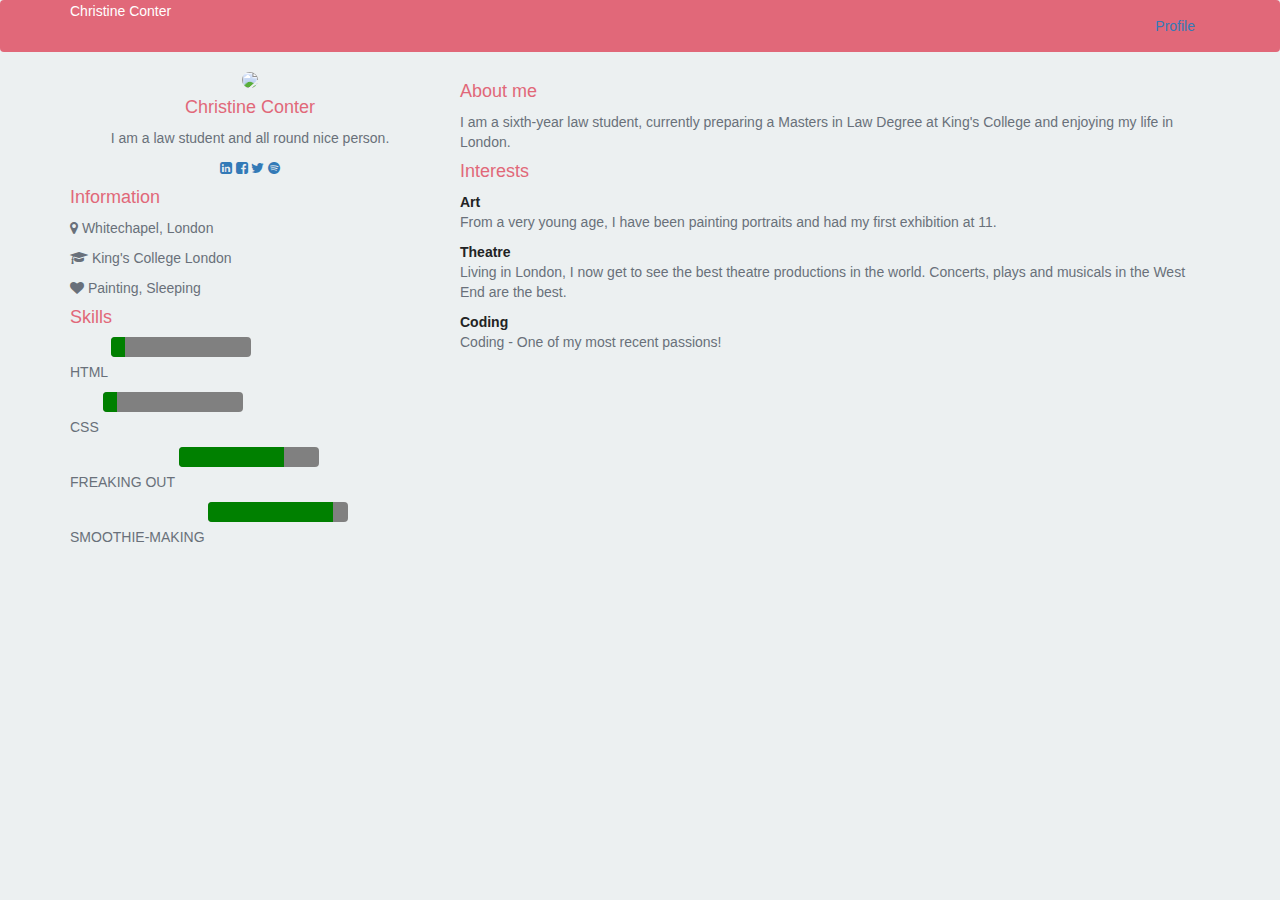
==== profile.html @ 7c7fd8d0 "Add version 1 files for website" ====
<html>
<head>
	<meta charset="utf-8">
	<meta http-equiv="X-UA-Compatible" content="IE=edge">
	<link rel="stylesheet" href="https://maxcdn.bootstrapcdn.com/bootstrap/3.3.7/css/bootstrap.min.css">
    <link href="https://v4-alpha.getbootstrap.com/dist/css/bootstrap.min.css" rel="stylesheet">
    <link rel="stylesheet" href="https://maxcdn.bootstrapcdn.com/font-awesome/4.4.0/css/font-awesome.min.css">
    <link rel="stylesheet" type="text/css" href="css/profile.css">
    <meta name="viewport" content="width=device-width, initial-scale=1">
	
	<title>My Website</title>
	
</head>

<body>

	<nav class="navbar navbar-dark bg-danger">
		<div class="container">
			<span class="navbar-title">Christine Conter</span> 
			<ul class="nav navbar-nav pull-right">
				<li class="nav-item active">
					<a class="nav-link" href="#">Profile</a>
				</li>
			</ul>
		</div>
	</nav>

	<div class="container">

		<div class="row">

		 	<!-- left hand column -->

			<div class="col-md-4">
				<div class="card text-center description">
					<div class="card-block">
						<img class="img-circle profile-picture" src="https://pbs.twimg.com/profile_images/616542814319415296/McCTpH_E.jpg">

						<h4 class="card-title">
							Christine Conter
						</h4>
						<p class="card-text">
							I am a law student and all round nice person.
						</p>
					</div>
		
				
					<div class="card-footer">

						<a>
							<i class="fa fa-linkedin-square"></i>
						</a>
						<a>
							<i class="fa fa-facebook-square"></i>
						</a>
						<a>
							<i class="fa fa-twitter"></i>
						</a>
						<a>
							<i class="fa fa-spotify"></i>
						</a>
					</div>

				</div>

				<div class="card information">
					<div class="card-block">
						<h4 class="card-title"> Information </h4>
						<p>
							<i class="fa fa-map-marker"></i>
							Whitechapel, London
							</p>
						<p> 
						<i class="fa fa-graduation-cap"></i>
						King's College London</p>

						<p>
						<i class="fa fa-heart"></i>
						Painting, Sleeping</p>
					</div>
				</div>

				<div class="card skills">
					<div class="card-block">
						<h4 class="card-title">Skills</h4>
						<p>
							HTML
							<progress class="progress progress-success" value="10" max="100"> 10% </progress> 
						</p>
						<p>
							CSS
							<progress class="progress progress-info" value="10" max="100"> 10% </progress>
						</p>
						<p>
							FREAKING OUT
							<progress class="progress progress-warning" value="75" max="100"> 75% </progress>
						</p>

						<p>
							SMOOTHIE-MAKING
							<progress class="progress progress-danger" value="89" max="100"> 89% </progress>
						</p>

					</div>
				</div>
			</div>

			<!-- right hand column -->

			<div class="col-md-8"> 
				<div class="card about">
					<div class="card-block">
						<h4 class="card-title">About me</h4>
						<p class="card-text">
							I am a sixth-year law student, currently preparing a Masters in Law Degree at King's College and enjoying my life in London.
						</p>
					</div>
				</div>

				<div class="card interests">
					<div class="card-block">
						<h4 class="card-title">Interests</h4>
						<p class="card-text">
							<strong>Art</strong>
							<br>
							From a very young age, I have been painting portraits and had my first exhibition at 11. 
						</p>
						<p class="card-text">
							<strong>Theatre</strong>
							<br>
							Living in London, I now get to see the best theatre productions in the world. Concerts, plays and musicals in the West End are the best.
						</p>
						<p class="card-text">
							<strong>Coding</strong>
							<br>
							Coding - One of my most recent passions! 
						</p>
					</div>
				</div>
			</div>

		</div>
	</div>

</body>
</html>
---- css/profile.css ----
.profile-picture {max-width: 100%; 
	margin : 0 auto;}

html{
	background-color:#ecf0f1;
}

body{
	background: none;
	color: #69707a;
	font-family: arial; 
}

strong{color: #222324;}

.navbar{background:#e16879;}

.navbar-title{color: white;}

.btn{font-weight: 300;}

.btn-primary {
	background:#e16879;
	border-color: #e16879;
}
.btn-primary:hover,
.btn-primary:active,
.btn-primary:focus,
.btn-primary:active:focus {background: #e05164;
border-color: #e05164;}

.card{border-color: #ccc;}

.card-title {color: #e16879;
	font-weight: 300;
}

.card-block small {float: right;}

.description{ background-image: url("http://www.alternativesante.fr/upload/cache/medias/aloe_w590_h390_r4_q90.jpg"); 
background-repeat:repeat-x;background-size: 400PX;
}
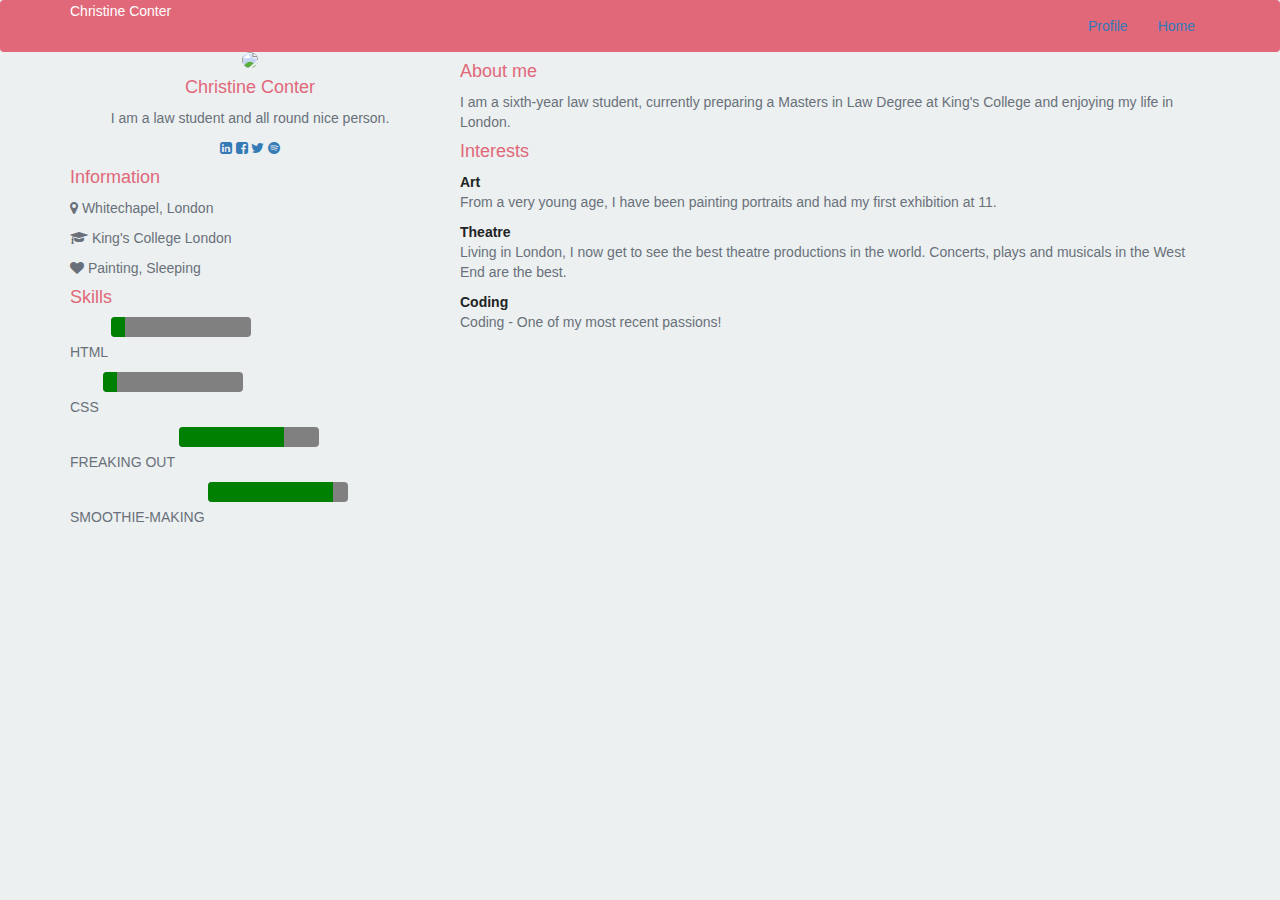
==== commit 61591877: "Change 4" ====
--- a/profile.html
+++ b/profile.html
@@ -6,7 +6,8 @@
     <link href="https://v4-alpha.getbootstrap.com/dist/css/bootstrap.min.css" rel="stylesheet">
     <link rel="stylesheet" href="https://maxcdn.bootstrapcdn.com/font-awesome/4.4.0/css/font-awesome.min.css">
     <link rel="stylesheet" type="text/css" href="css/profile.css">
-    <meta name="viewport" content="width=device-width, initial-scale=1">
+    <meta name="viewport" content="width=device-width, initial-scale=1">  
+    <link rel="stylesheet" href="https://cdnjs.cloudflare.com/ajax/libs/animate.css/3.5.2/animate.min.css">
 	
 	<title>My Website</title>
 	
@@ -21,6 +22,9 @@
 				<li class="nav-item active">
 					<a class="nav-link" href="#">Profile</a>
 				</li>
+				<li class="nav-item">
+					<a class="nav-link" href="index.html">Home</a>
+				</li>
 			</ul>
 		</div>
 	</nav>
@@ -32,7 +36,7 @@
 		 	<!-- left hand column -->
 
 			<div class="col-md-4">
-				<div class="card text-center description">
+				<div class="card text-center description animated rotateIn">
 					<div class="card-block">
 						<img class="img-circle profile-picture" src="https://pbs.twimg.com/profile_images/616542814319415296/McCTpH_E.jpg">
 
--- a/css/profile.css
+++ b/css/profile.css
@@ -13,7 +13,8 @@
 
 strong{color: #222324;}
 
-.navbar{background:#e16879;}
+.navbar{background:#e16879;
+margin-bottom: 0px;}
 
 .navbar-title{color: white;}
 
@@ -40,3 +41,10 @@
 .description{ background-image: url("http://www.alternativesante.fr/upload/cache/medias/aloe_w590_h390_r4_q90.jpg"); 
 background-repeat:repeat-x;background-size: 400PX;
 }
+
+/* Additional stuff for index.html page */
+.jumbotron {
+	background-image: url(http://images.metroscenes.com/images/2012/black-and-white-city-skylines/black_and_white_london_metroscenes.com_05.jpg);
+background-size: cover;
+color: white;
+margin-bottom: 0px;}
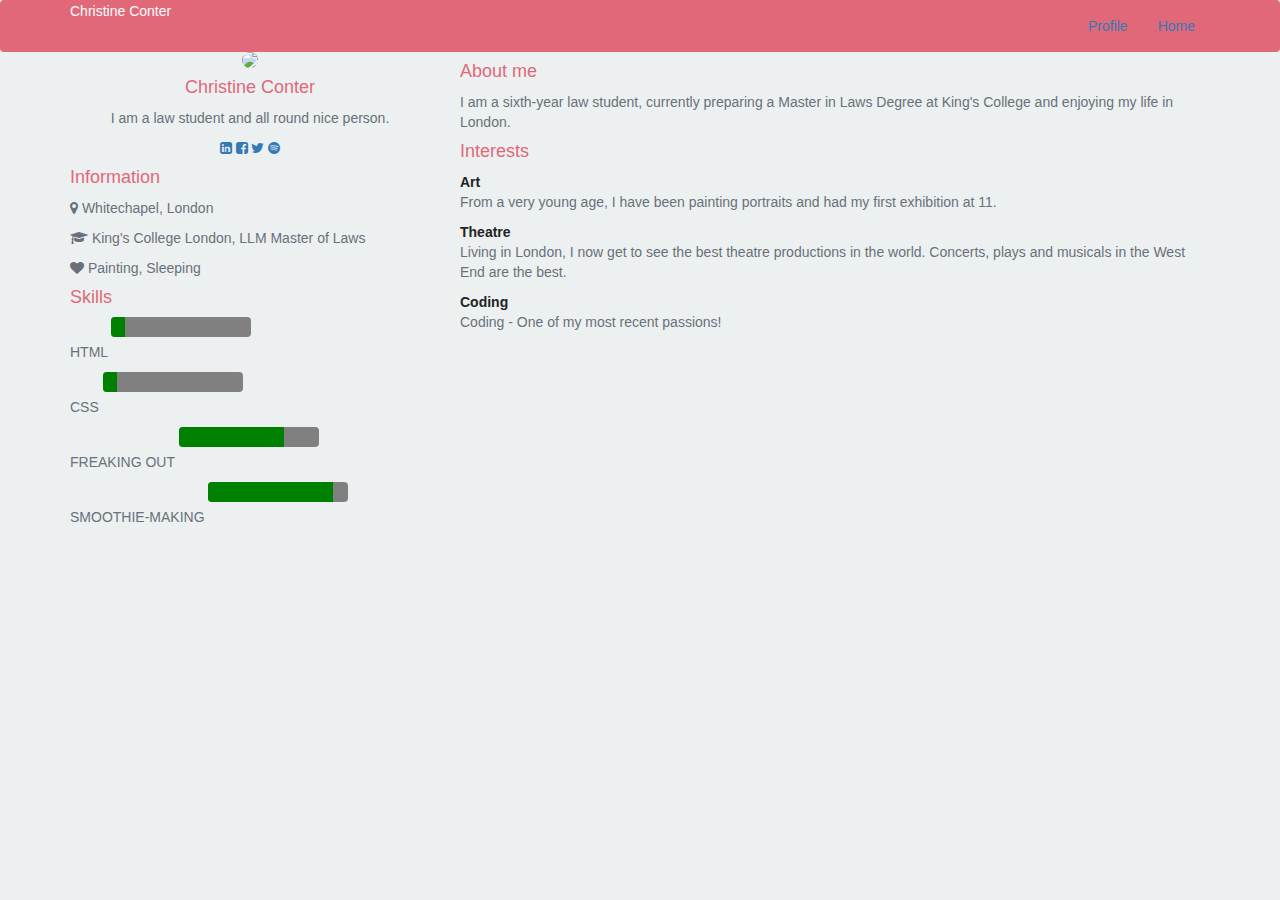
==== commit 07857e90: "Profile changes" ====
--- a/profile.html
+++ b/profile.html
@@ -38,7 +38,7 @@
 			<div class="col-md-4">
 				<div class="card text-center description animated rotateIn">
 					<div class="card-block">
-						<img class="img-circle profile-picture" src="https://pbs.twimg.com/profile_images/616542814319415296/McCTpH_E.jpg">
+						<img class="img-circle profile-picture" src="https://media.licdn.com/mpr/mpr/shrinknp_400_400/AAEAAQAAAAAAAAKSAAAAJDk4ODFlYzVmLWIwYjgtNDBiMy04ZTc5LTQ0YmNjN2FlNGQxNw.jpg">
 
 						<h4 class="card-title">
 							Christine Conter
@@ -76,7 +76,7 @@
 							</p>
 						<p> 
 						<i class="fa fa-graduation-cap"></i>
-						King's College London</p>
+						King's College London, LLM Master of Laws</p>
 
 						<p>
 						<i class="fa fa-heart"></i>
@@ -116,7 +116,7 @@
 					<div class="card-block">
 						<h4 class="card-title">About me</h4>
 						<p class="card-text">
-							I am a sixth-year law student, currently preparing a Masters in Law Degree at King's College and enjoying my life in London.
+							I am a sixth-year law student, currently preparing a Master in Laws Degree at King's College and enjoying my life in London.
 						</p>
 					</div>
 				</div>
--- a/css/profile.css
+++ b/css/profile.css
@@ -16,7 +16,8 @@
 .navbar{background:#e16879;
 margin-bottom: 0px;}
 
-.navbar-title{color: white;}
+.navbar-title{color: white;
+}
 
 .btn{font-weight: 300;}
 
@@ -38,8 +39,8 @@
 
 .card-block small {float: right;}
 
-.description{ background-image: url("http://www.alternativesante.fr/upload/cache/medias/aloe_w590_h390_r4_q90.jpg"); 
-background-repeat:repeat-x;background-size: 400PX;
+.description{ background-image: url("http://3.bp.blogspot.com/-3HApTGlJVUo/USusRS6Jt6I/AAAAAAAAB50/Ms-LKag7t2Y/s1600/colored-pencil-on-gessoed-board.gif"); 
+background-repeat:repeat-x;background-size: 300PX;
 }
 
 /* Additional stuff for index.html page */
@@ -47,4 +48,5 @@
 	background-image: url(http://images.metroscenes.com/images/2012/black-and-white-city-skylines/black_and_white_london_metroscenes.com_05.jpg);
 background-size: cover;
 color: white;
-margin-bottom: 0px;}
+margin-bottom: 0px;
+}
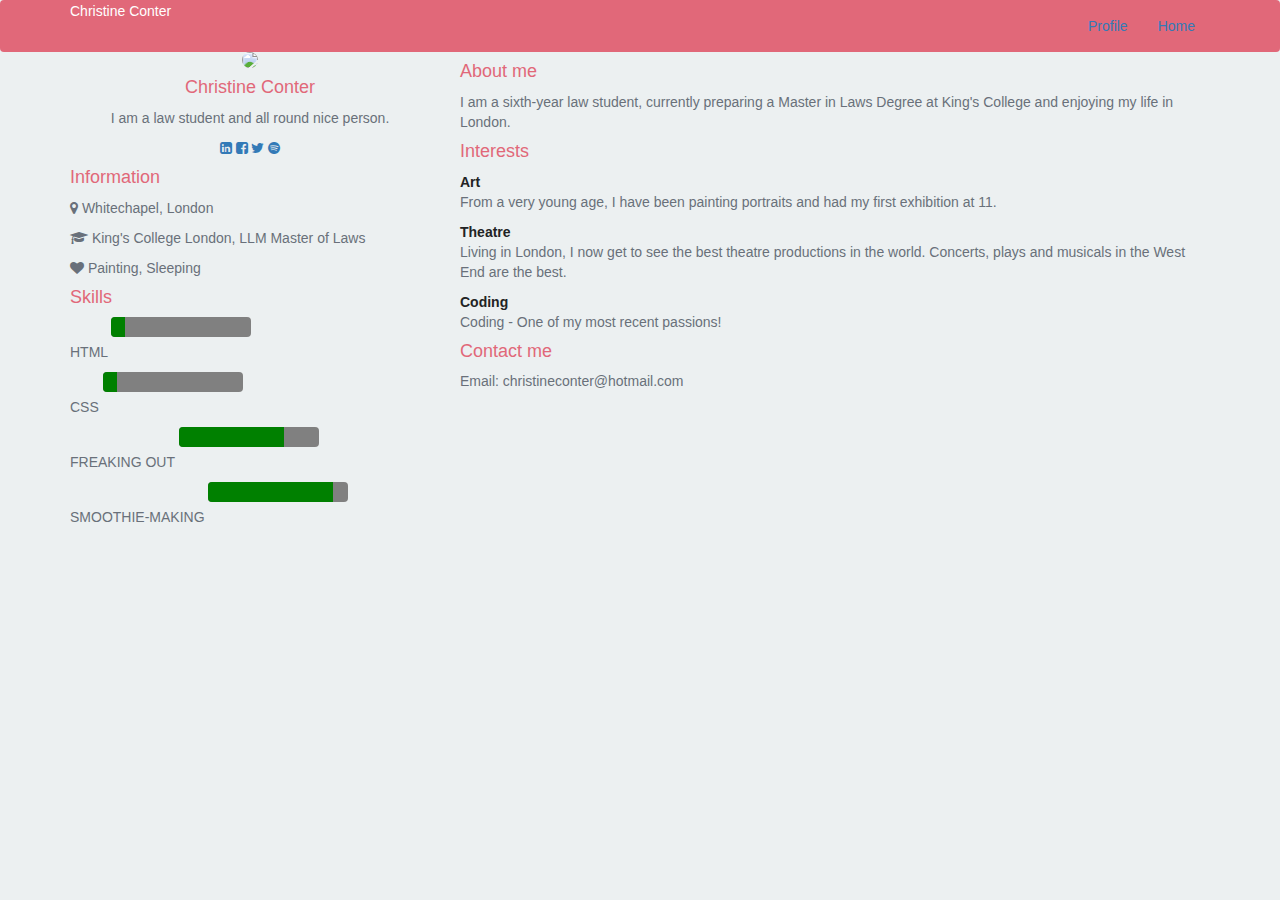
==== commit 3619e962: "Contact" ====
--- a/profile.html
+++ b/profile.html
@@ -141,6 +141,15 @@
 						</p>
 					</div>
 				</div>
+
+				<div class="card contact">
+					<div class="card-block">
+						<h4 class="card-title">Contact me</h4>
+						<p class="card-text">
+							Email: christineconter@hotmail.com
+						</p>
+					</div>
+				</div>
 			</div>
 
 		</div>
--- a/css/profile.css
+++ b/css/profile.css
@@ -45,7 +45,7 @@
 
 /* Additional stuff for index.html page */
 .jumbotron {
-	background-image: url(http://images.metroscenes.com/images/2012/black-and-white-city-skylines/black_and_white_london_metroscenes.com_05.jpg);
+	background-image: url(http://1.bp.blogspot.com/-TSDEKstNuJ8/T9Nb5Yk3FWI/AAAAAAAAA_g/CyJm6oEQXnY/s1600/BlackandWhiteLondonClockTower-long+goodbye.png);
 background-size: cover;
 color: white;
 margin-bottom: 0px;
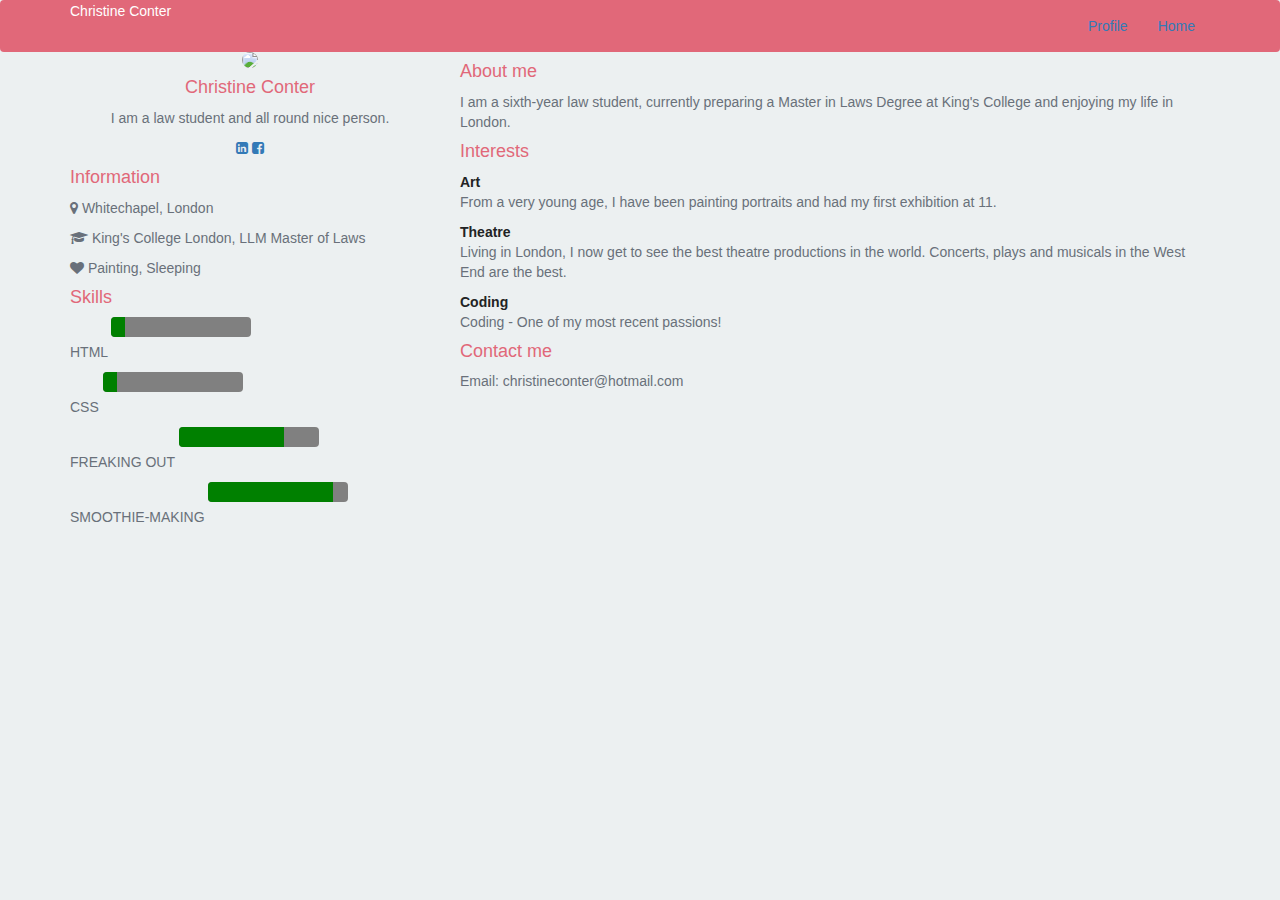
==== commit f22c6f0a: "Facebook and Linkedin" ====
--- a/profile.html
+++ b/profile.html
@@ -51,17 +51,11 @@
 				
 					<div class="card-footer">
 
-						<a>
-							<i class="fa fa-linkedin-square"></i>
+						<a href="https://uk.linkedin.com/in/christine-conter-7a1053102">
+							<i class="fa fa-linkedin-square"></i> 
 						</a>
-						<a>
+						<a href="https://www.facebook.com/people/Christine-Conter/100010006786434">
 							<i class="fa fa-facebook-square"></i>
-						</a>
-						<a>
-							<i class="fa fa-twitter"></i>
-						</a>
-						<a>
-							<i class="fa fa-spotify"></i>
 						</a>
 					</div>
 
